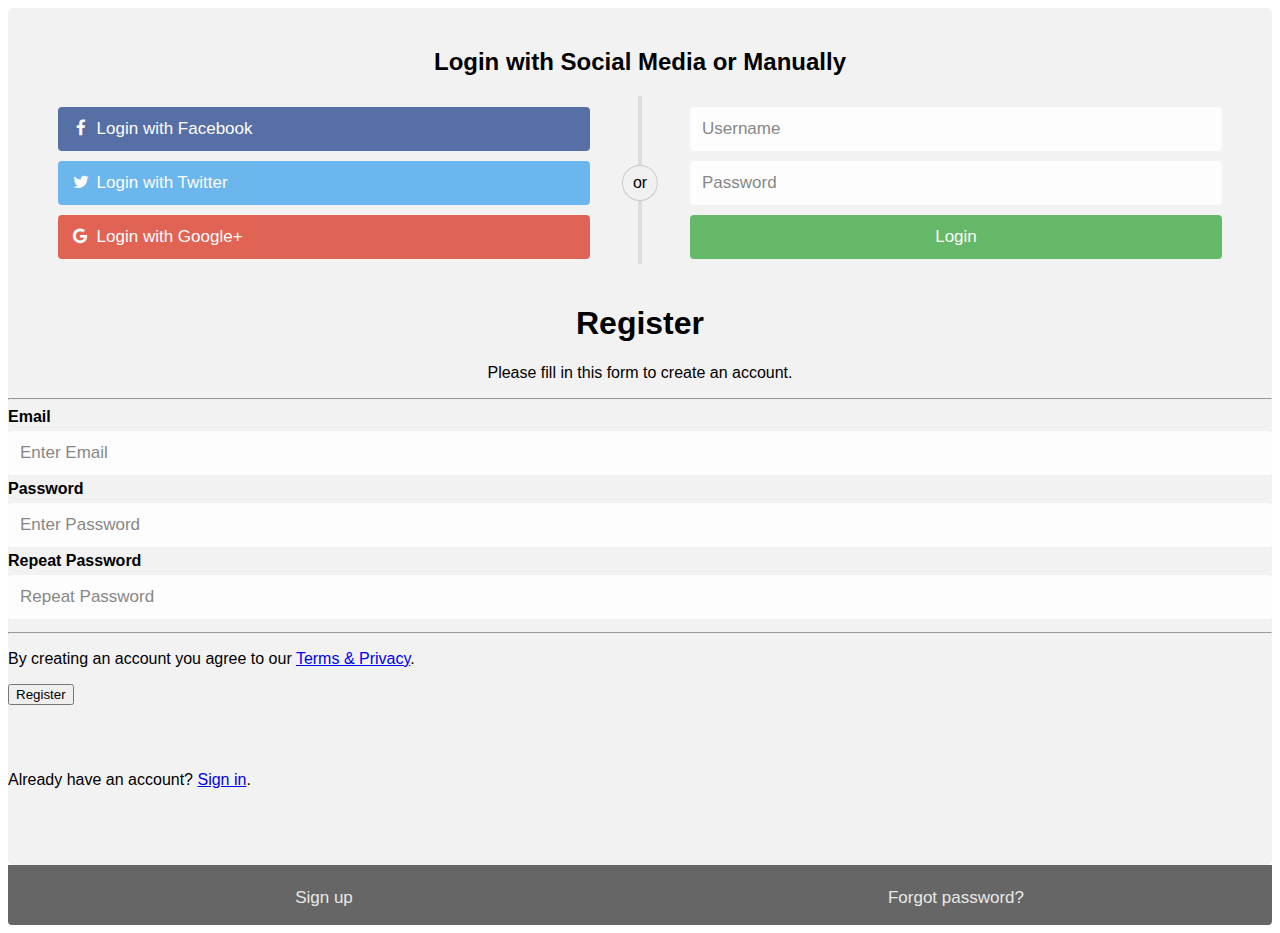
==== account.html @ 6bc03e20 "Merge pull request #2 from Priya96-sketch/patch-2" ====
<!DOCTYPE html>
<html>
<head>
<meta name="viewport" content="width=device-width, initial-scale=1">
<link rel="stylesheet" href="https://cdnjs.cloudflare.com/ajax/libs/font-awesome/4.7.0/css/font-awesome.min.css">
<style>
body {
  font-family: Arial, Helvetica, sans-serif;
}

* {
  box-sizing: border-box;
}

/* style the container */
.container {
  position: relative;
  border-radius: 5px;
  background-color: #f2f2f2;
  padding: 20px 0 30px 0;
} 

/* style inputs and link buttons */
input,
.btn {
  width: 100%;
  padding: 12px;
  border: none;
  border-radius: 4px;
  margin: 5px 0;
  opacity: 0.85;
  display: inline-block;
  font-size: 17px;
  line-height: 20px;
  text-decoration: none; /* remove underline from anchors */
}

input:hover,
.btn:hover {
  opacity: 1;
}

/* add appropriate colors to fb, twitter and google buttons */
.fb {
  background-color: #3B5998;
  color: white;
}

.twitter {
  background-color: #55ACEE;
  color: white;
}

.google {
  background-color: #dd4b39;
  color: white;
}

/* style the submit button */
input[type=submit] {
  background-color: #4CAF50;
  color: white;
  cursor: pointer;
}

input[type=submit]:hover {
  background-color: #45a049;
}

/* Two-column layout */
.col {
  float: left;
  width: 50%;
  margin: auto;
  padding: 0 50px;
  margin-top: 6px;
}

/* Clear floats after the columns */
.row:after {
  content: "";
  display: table;
  clear: both;
}

/* vertical line */
.vl {
  position: absolute;
  left: 50%;
  transform: translate(-50%);
  border: 2px solid #ddd;
  height: 175px;
}

/* text inside the vertical line */
.vl-innertext {
  position: absolute;
  top: 50%;
  transform: translate(-50%, -50%);
  background-color: #f1f1f1;
  border: 1px solid #ccc;
  border-radius: 50%;
  padding: 8px 10px;
}

/* hide some text on medium and large screens */
.hide-md-lg {
  display: none;
}

/* bottom container */
.bottom-container {
  text-align: center;
  background-color: #666;
  border-radius: 0px 0px 4px 4px;
}

/* Responsive layout - when the screen is less than 650px wide, make the two columns stack on top of each other instead of next to each other */
@media screen and (max-width: 650px) {
  .col {
    width: 100%;
    margin-top: 0;
  }
  /* hide the vertical line */
  .vl {
    display: none;
  }
  /* show the hidden text on small screens */
  .hide-md-lg {
    display: block;
    text-align: center;
  }
}
</style>
</head>
<body>

<div class="container">
  <form action="/action_page.php">
    <div class="row">
      <h2 style="text-align:center">Login with Social Media or Manually</h2>
      <div class="vl">
        <span class="vl-innertext">or</span>
      </div>

      <div class="col">
        <a href="#" class="fb btn">
          <i class="fa fa-facebook fa-fw"></i> Login with Facebook
         </a>
        <a href="#" class="twitter btn">
          <i class="fa fa-twitter fa-fw"></i> Login with Twitter
        </a>
        <a href="#" class="google btn"><i class="fa fa-google fa-fw">
          </i> Login with Google+
        </a>
      </div>

      <div class="col">
        <div class="hide-md-lg">
          <p>Or sign in manually:</p>
        </div>

        <input type="text" name="username" placeholder="Username" required>
        <input type="password" name="password" placeholder="Password" required>
        <input type="submit" value="Login">
      </div>
      
    </div>
  </form>

  <form action="/action_page.php">
    <div class="container">
      <h1 style="text-align:center">Register</h1>
      <p style="text-align:center">Please fill in this form to create an account.</p>
      <hr>
  
      <label for="email"><b>Email</b></label>
      <input type="text" placeholder="Enter Email" name="email" id="email" required>
  
      <label for="psw"><b>Password</b></label>
      <input type="password" placeholder="Enter Password" name="psw" id="psw" required>
  
      <label for="psw-repeat"><b>Repeat Password</b></label>
      <input type="password" placeholder="Repeat Password" name="psw-repeat" id="psw-repeat" required>
      <hr>
      <p>By creating an account you agree to our <a href="#">Terms & Privacy</a>.</p>
  
      <button type="submit" class="registerbtn">Register</button>
    </div>
    
    <div class="container signin">
      <p>Already have an account? <a href="#">Sign in</a>.</p>
    </div>
  </form>
</div>

<div class="bottom-container">
  <div class="row">
    <div class="col">
      <a href="#" style="color:white" class="btn">Sign up</a>
    </div>
    <div class="col">
      <a href="#" style="color:white" class="btn">Forgot password?</a>
    </div>
  </div>
</div>

</body>
</html>
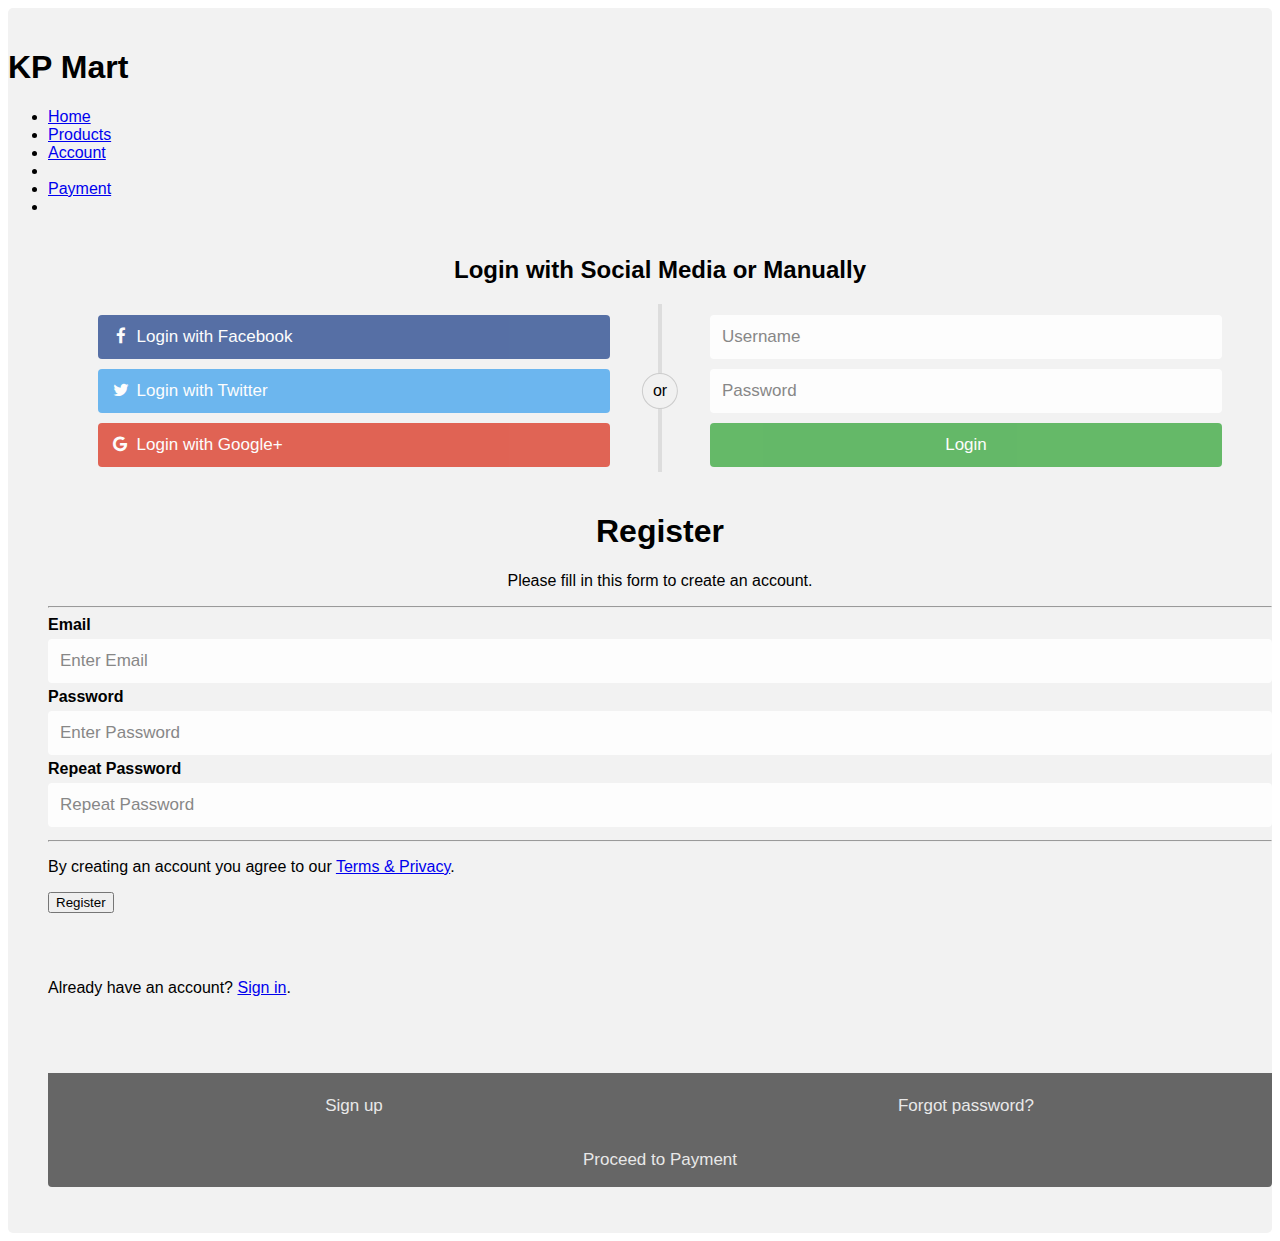
==== commit 4210137a: "first commit" ====
--- a/account.html
+++ b/account.html
@@ -3,6 +3,7 @@
 <head>
 <meta name="viewport" content="width=device-width, initial-scale=1">
 <link rel="stylesheet" href="https://cdnjs.cloudflare.com/ajax/libs/font-awesome/4.7.0/css/font-awesome.min.css">
+    <title>Account</title>
 <style>
 body {
   font-family: Arial, Helvetica, sans-serif;
@@ -134,6 +135,40 @@
 </style>
 </head>
 <body>
+    <body>
+        <!-- Navigation -->
+        <nav class="nav">
+            <div class="navigation container">
+                <div class="logo">
+                    <h1>KP Mart</h1>
+                </div>
+    
+                <div class="menu">
+                    <div class="top-nav">
+                    
+                        <div class="close">
+                            <i class="bx bx-x"></i>
+                        </div>
+                    </div>
+    
+                    <ul class="nav-list">
+                        <li class="nav-item">
+                            <a href="index.html" class="nav-link">Home</a>
+                        </li>
+
+                        <li class="nav-item">
+                            <a href="product.html" class="nav-link">Products</a>
+                        </li>
+
+                        <li class="nav-item">
+                            <a href="account.html" class="nav-link">Account</a>
+                        <li>
+                            <li class="nav-item">
+                                <a href="#pay.html" class="nav-link scroll-link">Payment</a>
+                              </li>
+                              <li class="nav-item">
+                                <a href="cart.html" class="nav-link icon"><i class="bx bx-shopping-bag"></i></a>
+                            </li>
 
 <div class="container">
   <form action="/action_page.php">
@@ -202,8 +237,11 @@
     <div class="col">
       <a href="#" style="color:white" class="btn">Forgot password?</a>
     </div>
+    <div class="pay">
+        <a href ="#" style="color:white" class="btn">Proceed to Payment</a>
+    </div>
   </div>
 </div>
 
 </body>
-</html>
+</html>